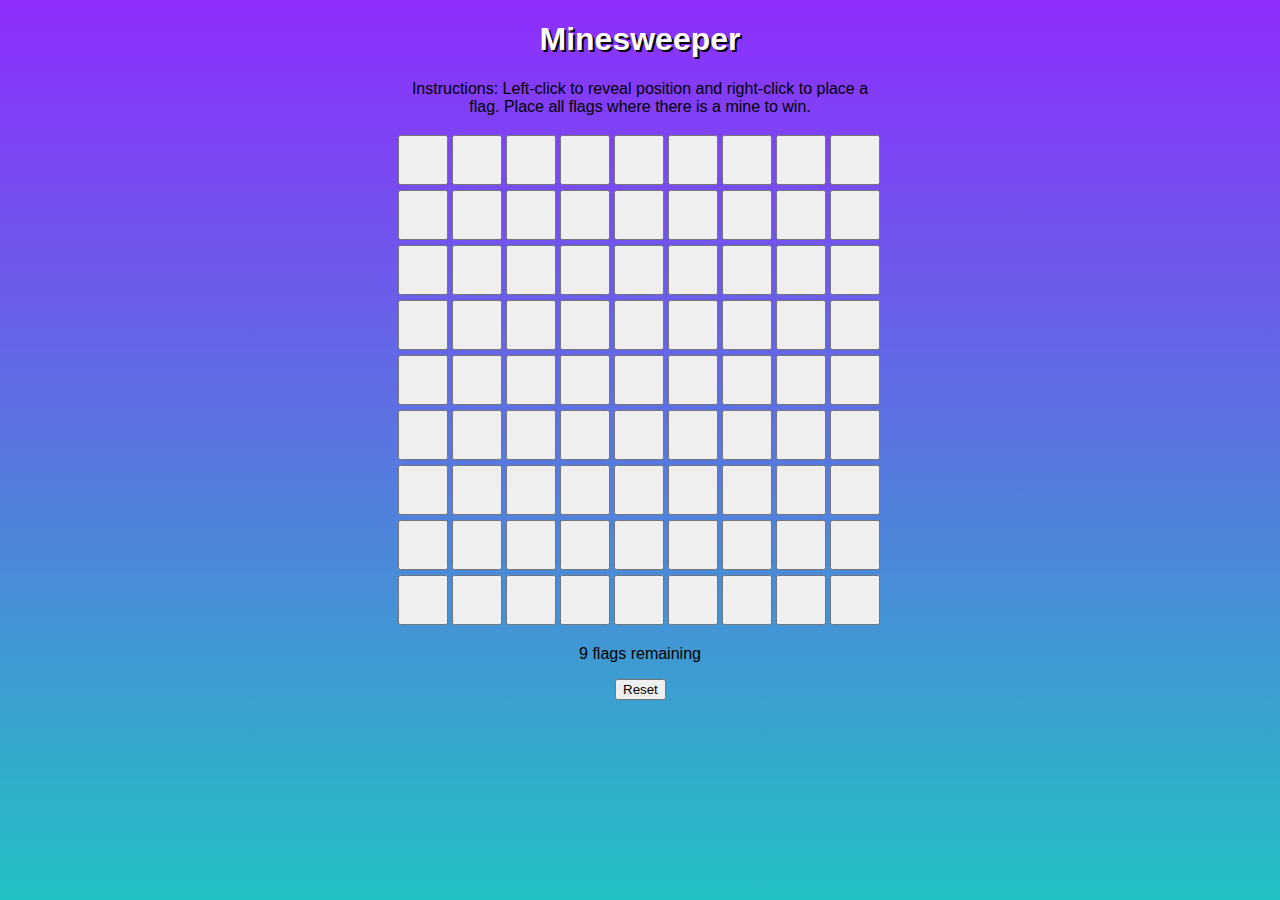
==== projects/minesweeper-cljs/index.html @ b7bab035 "New homepage" ====
<!DOCTYPE html>
<html lang="en">
  <head>
    <meta charset='utf-8'>
    <meta name="viewport" content="width=device-width,initial-scale=1">
    <link href="./style.css" rel="stylesheet">
    <title>Minesweeper</title>
  </head>
  <body>
    <noscript>
      minesweeper-cljs is a JavaScript app. Please enable JavaScript to continue.
    </noscript>
    <div id="app"></div>
    <script src="./js/compiled/app.js"></script>
  </body>
</html>
---- projects/minesweeper-cljs/style.css ----
html {
  min-height: 100%;
}

body {
  font-family: 'Lucida Sans', 'Lucida Sans Regular', 'Lucida Grande', 'Lucida Sans Unicode', Geneva, Verdana, sans-serif;
  background: rgb(34,193,195);
  background: linear-gradient(0deg, rgba(34,193,195,1) 0%, rgba(142,45,253,1) 100%);
}

#app {
  max-width: 490px;
  margin: auto;
}

.grid-button {
  width: 50px;
  height: 50px;
}

.grid-button-mine {
  background-color:rgb(255, 0, 0);
}

.grid-button-empty {
  background-color:rgb(255, 176, 237);
}

.grid-button-number {
  background-color:rgb(255, 125, 225);
}

h1 {
  color: white;
  text-shadow: 2px 2px black;
  text-align: center;
}

p {
  text-align: center;
}

#reset-button {
  max-width: 50px;
  margin: auto;
}
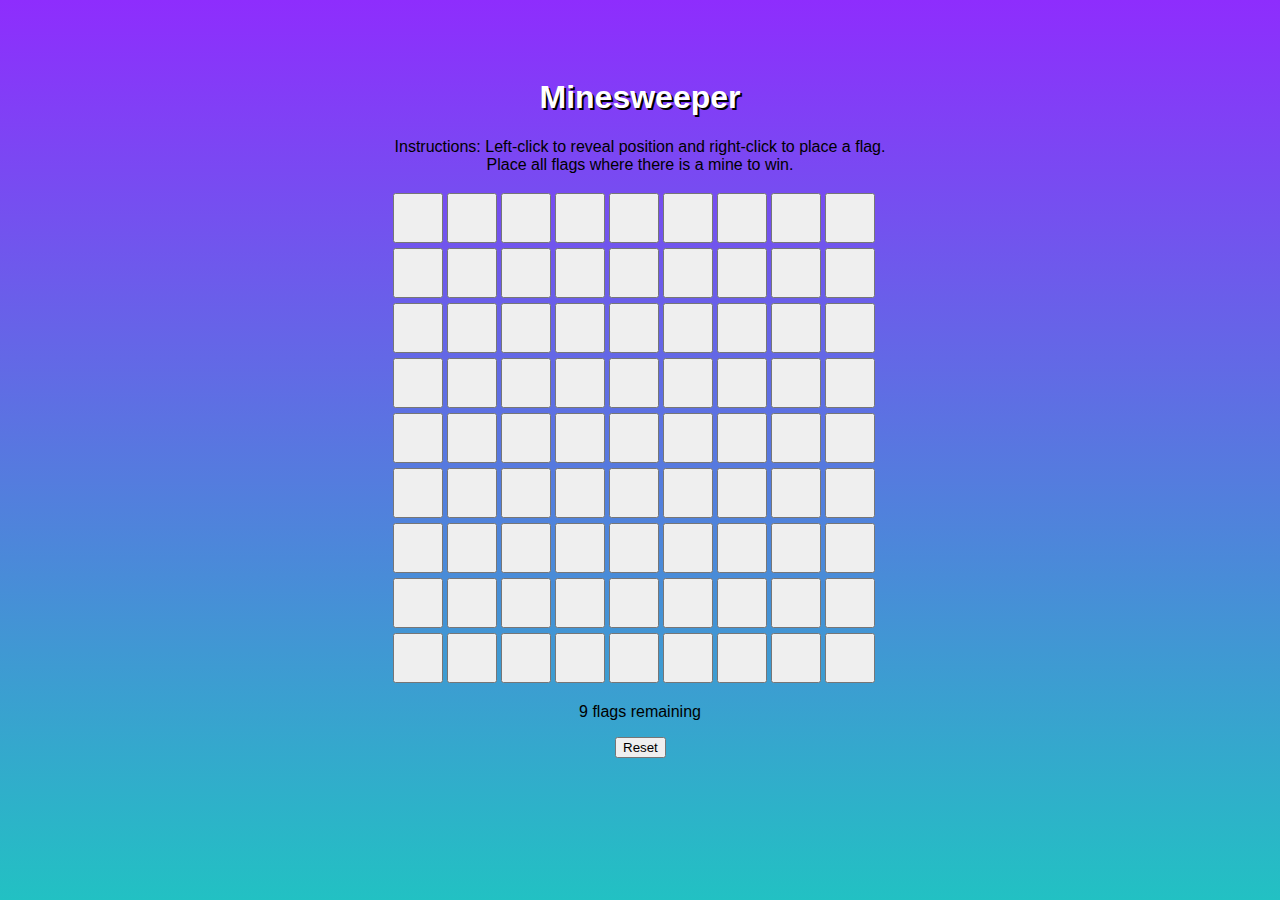
==== commit e002edfc: "Improve responsiveness on minesweer-cljs" ====
--- a/projects/minesweeper-cljs/index.html
+++ b/projects/minesweeper-cljs/index.html
@@ -1,5 +1,6 @@
 <!DOCTYPE html>
 <html lang="en">
+  <meta name="viewport" content="width=device-width, initial-scale=1.0">
   <head>
     <meta charset='utf-8'>
     <meta name="viewport" content="width=device-width,initial-scale=1">
--- a/projects/minesweeper-cljs/style.css
+++ b/projects/minesweeper-cljs/style.css
@@ -9,13 +9,39 @@
 }
 
 #app {
-  max-width: 490px;
-  margin: auto;
+  padding-top: 50px;
+  margin-left: auto;
+  margin-right: auto;
+  width: 300px;
+  height: 300px;
 }
 
 .grid-button {
-  width: 50px;
-  height: 50px;
+  width: 30px;
+  height: 30px;
+}
+
+img {
+  width: 15px;
+  height: 15px;
+}
+
+@media only screen and (min-width: 500px) {
+  /* For desktop: */
+  #app {
+    width: 500px;
+    height: 500px;    
+  }
+
+  .grid-button {
+    width: 50px;
+    height: 50px;
+  }
+
+  img {
+    width: 35px;
+    height: 35px;
+  }
 }
 
 .grid-button-mine {
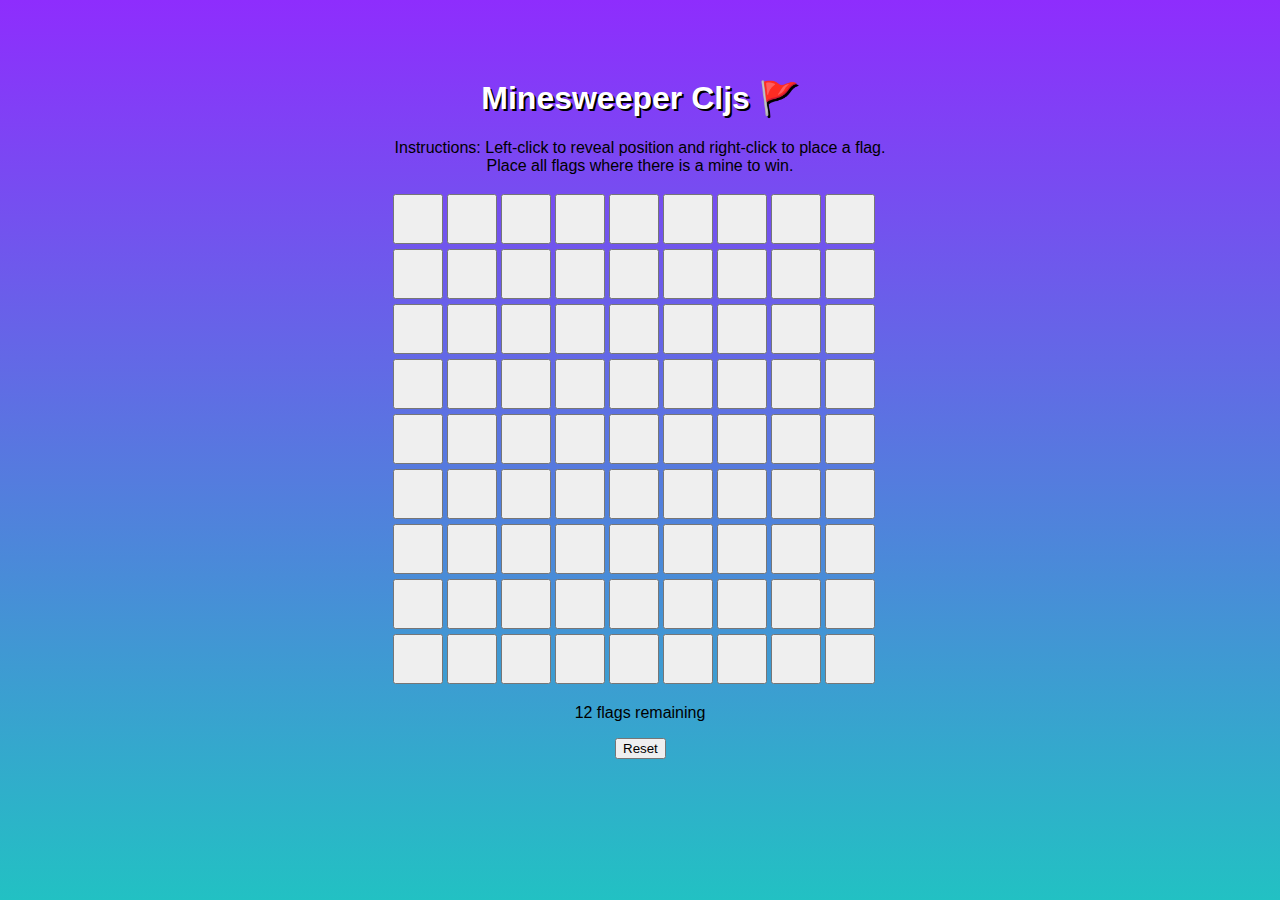
==== commit c92498d2: "Update from https://github.com/lucascb/minesweeper-cljs/commit/d86706ad404d5dfb389d1a10a47b6ecca687f" ====
--- a/projects/minesweeper-cljs/index.html
+++ b/projects/minesweeper-cljs/index.html
@@ -1,17 +1,18 @@
-<!DOCTYPE html>
+<!doctype html>
 <html lang="en">
-  <meta name="viewport" content="width=device-width, initial-scale=1.0">
+  <meta name="viewport" content="width=device-width, initial-scale=1.0" />
   <head>
-    <meta charset='utf-8'>
-    <meta name="viewport" content="width=device-width,initial-scale=1">
-    <link href="./style.css" rel="stylesheet">
+    <meta charset="utf-8" />
+    <meta name="viewport" content="width=device-width,initial-scale=1" />
+    <link href="./style.css" rel="stylesheet" />
     <title>Minesweeper</title>
   </head>
   <body>
     <noscript>
-      minesweeper-cljs is a JavaScript app. Please enable JavaScript to continue.
+      minesweeper-cljs is a JavaScript app. Please enable JavaScript to
+      continue.
     </noscript>
     <div id="app"></div>
-    <script src="./js/compiled/app.js"></script>
+    <script src="./js/compiled/game.js"></script>
   </body>
 </html>
--- a/projects/minesweeper-cljs/style.css
+++ b/projects/minesweeper-cljs/style.css
@@ -3,9 +3,14 @@
 }
 
 body {
-  font-family: 'Lucida Sans', 'Lucida Sans Regular', 'Lucida Grande', 'Lucida Sans Unicode', Geneva, Verdana, sans-serif;
-  background: rgb(34,193,195);
-  background: linear-gradient(0deg, rgba(34,193,195,1) 0%, rgba(142,45,253,1) 100%);
+  font-family: "Lucida Sans", "Lucida Sans Regular", "Lucida Grande",
+    "Lucida Sans Unicode", Geneva, Verdana, sans-serif;
+  background: rgb(34, 193, 195);
+  background: linear-gradient(
+    0deg,
+    rgba(34, 193, 195, 1) 0%,
+    rgba(142, 45, 253, 1) 100%
+  );
 }
 
 #app {
@@ -30,7 +35,7 @@
   /* For desktop: */
   #app {
     width: 500px;
-    height: 500px;    
+    height: 500px;
   }
 
   .grid-button {
@@ -45,24 +50,28 @@
 }
 
 .grid-button-mine {
-  background-color:rgb(255, 0, 0);
+  background-color: rgb(255, 0, 0);
 }
 
 .grid-button-empty {
-  background-color:rgb(255, 176, 237);
+  background-color: rgb(255, 176, 237);
 }
 
 .grid-button-number {
-  background-color:rgb(255, 125, 225);
+  background-color: rgb(255, 125, 225);
 }
 
-h1 {
+#title {
   color: white;
   text-shadow: 2px 2px black;
   text-align: center;
 }
 
-p {
+#instructions {
+  text-align: center;
+}
+
+#game-status {
   text-align: center;
 }
 
